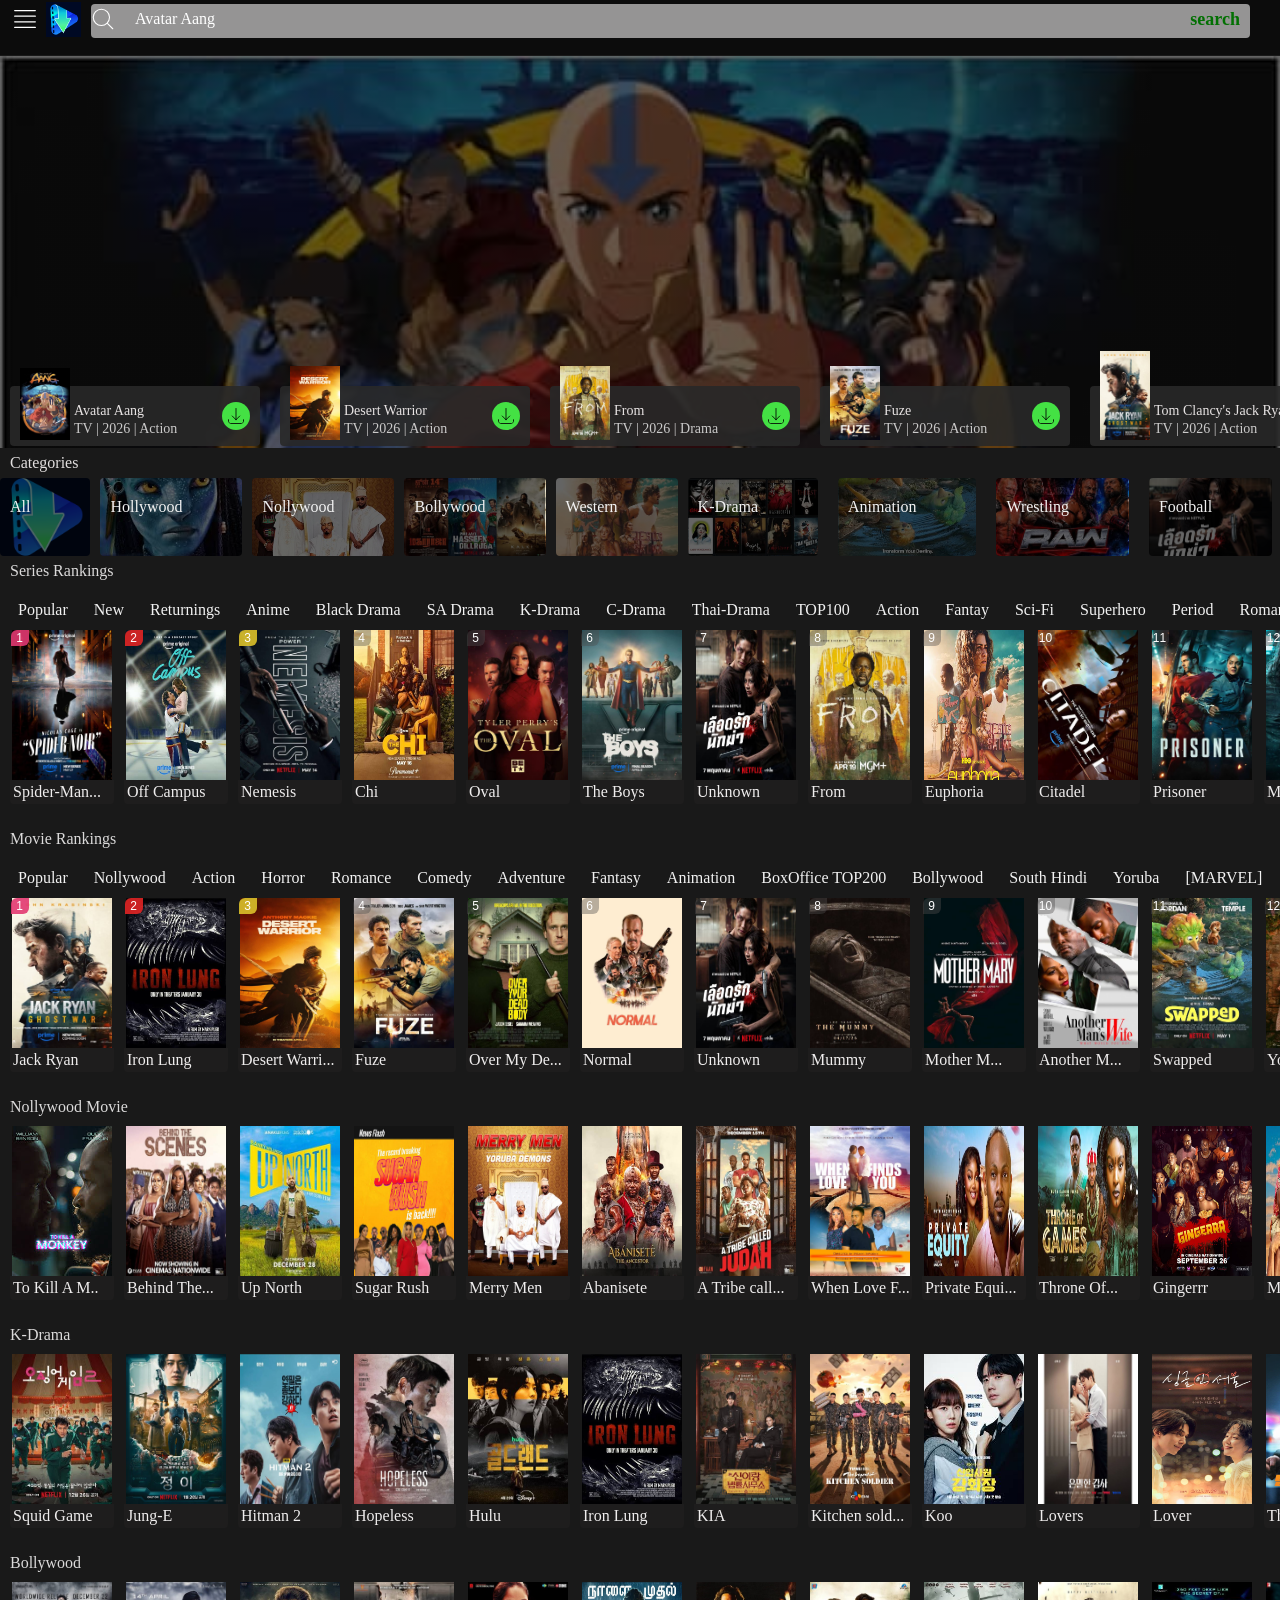
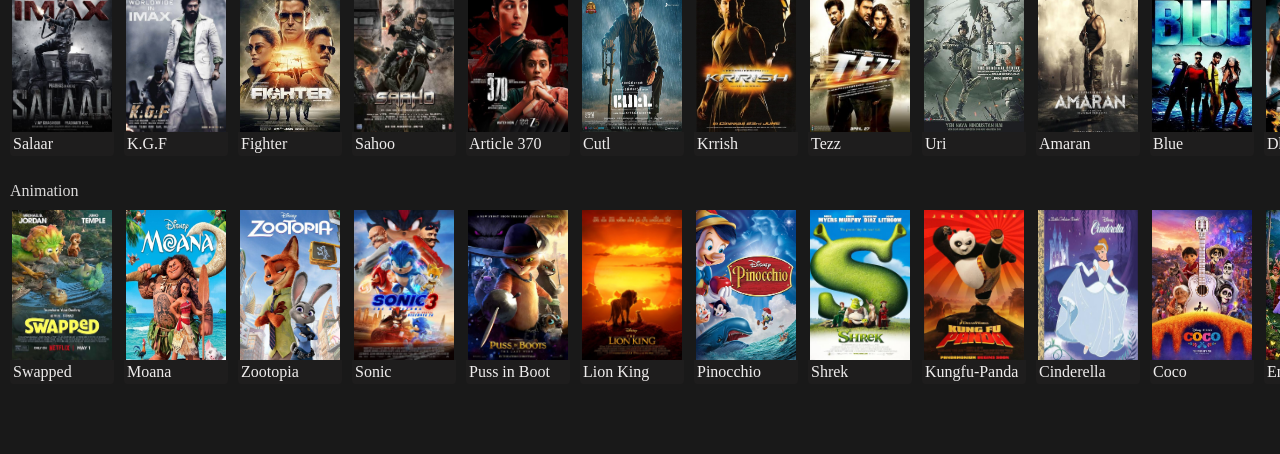
==== index.html @ c10848ed "Initial commit" ====
<!DOCTYPE html>
<html>
  <head>
    <title>Movie Box</title>

    <link rel="stylesheet" href="Styles/series.css">
    <link rel="stylesheet" href="Styles/categories.css">
    <link rel="stylesheet" href="Styles/header.css">
  </head>

  <body>

    <header  class="display-movie js-header">

       <div class="position">
            <div class="search-section">
              <svg xmlns="http://www.w3.org/2000/svg" fill="none" viewBox="0 0 24 24" width="30" stroke="white" class="js-navbar nav-icon">
                <path stroke-linecap="round" stroke-linejoin="round" d="M3.75 5.25h16.5m-16.5 4.5h16.5m-16.5 4.5h16.5m-16.5 4.5h16.5" />
             </svg>

            <img src="main-img/460x0w.png" class="search-section__img">
            <input type="text" class="search-section__input">
            <svg xmlns="http://www.w3.org/2000/svg" fill="none" viewBox="0 0 24 24" stroke="currentColor" class="search-section__svg">
              <path stroke-linecap="round" stroke-linejoin="round" d="m21 21-5.197-5.197m0 0A7.5 7.5 0 1 0 5.196 5.196a7.5 7.5 0 0 0 10.607 10.607Z" />
            </svg>
            <p class="search-section__movie-name js-movie-name">Avatar Aang</p>
            <p class="search-section__search">search</p>
            </div>

       </div>

       <div class="movie-container js-movie-container"></div>
    

    </header>

    <nav class="js-nav">
      <div class="nav-english-div">
        <svg xmlns="http://www.w3.org/2000/svg" fill="none" viewBox="0 0 24 24" width="30" stroke="white">
          <path stroke-linecap="round" stroke-linejoin="round" d="M12 21a9.004 9.004 0 0 0 8.716-6.747M12 21a9.004 9.004 0 0 1-8.716-6.747M12 21c2.485 0 4.5-4.03 4.5-9S14.485 3 12 3m0 18c-2.485 0-4.5-4.03-4.5-9S9.515 3 12 3m0 0a8.997 8.997 0 0 1 7.843 4.582M12 3a8.997 8.997 0 0 0-7.843 4.582m15.686 0A11.953 11.953 0 0 1 12 10.5c-2.998 0-5.74-1.1-7.843-2.918m15.686 0A8.959 8.959 0 0 1 21 12c0 .778-.099 1.533-.284 2.253m0 0A17.919 17.919 0 0 1 12 16.5c-3.162 0-6.133-.815-8.716-2.247m0 0A9.015 9.015 0 0 1 3 12c0-1.605.42-3.113 1.157-4.418" />
        </svg>
        <p class="nav-english">ENGLISH</p>

        <div class="select">&#x25BC</div>

        <select>
          <option value="en">English</option>
          <option value="fre">French</option>
          <option value="spa">Spanish</option>
          <option value="arab">عربي</option>
        </select>

      </div>

      <a href="index.html">
        <div>
        <svg xmlns="http://www.w3.org/2000/svg" fill="none" viewBox="0 0 24 24" width="30" stroke="white">
          <path stroke-linecap="round" stroke-linejoin="round" d="m2.25 12 8.954-8.955c.44-.439 1.152-.439 1.591 0L21.75 12M4.5 9.75v10.125c0 .621.504 1.125 1.125 1.125H9.75v-4.875c0-.621.504-1.125 1.125-1.125h2.25c.621 0 1.125.504 1.125 1.125V21h4.125c.621 0 1.125-.504 1.125-1.125V9.75M8.25 21h8.25" />
        </svg>
        <p class="nav-text">Home</p>
      </div>
      </a>

      <div>
        <svg xmlns="http://www.w3.org/2000/svg" fill="none" viewBox="0 0 24 24" width="30" stroke="white">
          <path stroke-linecap="round" stroke-linejoin="round" d="M12 6.042A8.967 8.967 0 0 0 6 3.75c-1.052 0-2.062.18-3 .512v14.25A8.987 8.987 0 0 1 6 18c2.305 0 4.408.867 6 2.292m0-14.25a8.966 8.966 0 0 1 6-2.292c1.052 0 2.062.18 3 .512v14.25A8.987 8.987 0 0 0 18 18a8.967 8.967 0 0 0-6 2.292m0-14.25v14.25" />
        </svg>
        <p class="nav-text">NovelHub</p>
      </div>

      <a href="download.html">
        <div>
        <svg xmlns="http://www.w3.org/2000/svg" fill="none" viewBox="0 0 24 24" width="30" stroke="white">
          <path stroke-linecap="round" stroke-linejoin="round" d="m9 13.5 3 3m0 0 3-3m-3 3v-6m1.06-4.19-2.12-2.12a1.5 1.5 0 0 0-1.061-.44H4.5A2.25 2.25 0 0 0 2.25 6v12a2.25 2.25 0 0 0 2.25 2.25h15A2.25 2.25 0 0 0 21.75 18V9a2.25 2.25 0 0 0-2.25-2.25h-5.379a1.5 1.5 0 0 1-1.06-.44Z" />
        </svg>
        <p class="nav-text">Downloads</p>
      </div>
      </a>

      <a href="me.html">
        <div>
        <svg xmlns="http://www.w3.org/2000/svg" fill="none" viewBox="0 0 24 24" width="30" stroke="white">
          <path stroke-linecap="round" stroke-linejoin="round" d="M15.75 6a3.75 3.75 0 1 1-7.5 0 3.75 3.75 0 0 1 7.5 0ZM4.501 20.118a7.5 7.5 0 0 1 14.998 0A17.933 17.933 0 0 1 12 21.75c-2.676 0-5.216-.584-7.499-1.632Z" />
        </svg>
        <p class="nav-text">Me</p>
      </div>

      </a>
      
    </nav>

    <main class="js-main">  
      <section>

        <div class="category">Categories</div>
        <div class="categories-section">
          <div class="categories-section-all">All</div>
          <div class="categories-section-holly">Hollywood</div>
          <div class="categories-section-nolly">Nollywood</div>
          <div class="categories-section-bolly">Bollywood</div>
          <div class="categories-section-western">Western</div>
          <div class="categories-section-k-drama">K-Drama</div>
          <div class="categories-section-animation">Animation</div>
          <div class="categories-section-wrestling">Wrestling</div>
          <div class="categories-section-football">Football</div>
        </div>

      </section>

      <section>

        <div class="series">Series Rankings</div>

        <div class="series-section">
          <div class="series-section-popular">Popular</div>
          <div>New</div>
          <div>Returnings</div>
          <div>Anime</div>
          <div>Black Drama</div>
          <div>SA Drama</div>
          <div>K-Drama</div>
          <div>C-Drama</div>
          <div>Thai-Drama</div>
          <div>TOP100</div>
          <div>Action</div>
          <div>Fantay</div>
          <div>Sci-Fi</div>
          <div>Superhero</div>
          <div>Period</div>
          <div>Romance</div>
          <div>Comedy</div>
          <div>Teen Romance</div>
          <div>Teen Fantasy</div>
          <div>Cop Drama</div>
          <div>Medical Drama</div>
        </div>

        <div class="ranking-list">
          <div class="ranking">
            <img src="main-img/spide-noir.jpg" alt="">
            <p>Spider-Man...</p>
            <button class="ranking-btn-1">1</button>
          </div>

          <div class="ranking">
            <img src="main-img/offcampus.jpg" alt="">
            <p>Off Campus</p>
            <button class="ranking-btn-2">2</button>
          </div>

          <div class="ranking">
            <img src="main-img/nemesis.jpg" alt="">
            <p>Nemesis</p>
            <button class="ranking-btn-3">3</button>
          </div>

          <div class="ranking">
            <img src="main-img/chi.jpg" alt="">
            <p>Chi</p>
            <button class="ranking-btn">4</button>
          </div>

          <div class="ranking">
            <img src="main-img/oval.jpg" alt="">
            <p>Oval</p>
            <button class="ranking-btn">5</button>
          </div>

          <div class="ranking">
            <img src="main-img/theboys.jpg" alt="">
            <p>The Boys</p>
            <button class="ranking-btn">6</button>
          </div>

          <div class="ranking">
            <img src="main-img/unknown.jpg" alt="">
            <p>Unknown</p>
            <button class="ranking-btn">7</button>
          </div>

          <div class="ranking">
            <img src="main-img/from.jpg" alt="">
            <p>From</p>
            <button class="ranking-btn">8</button>
          </div>

          <div class="ranking">
            <img src="main-img/euphoria.jpg" alt="">
            <p>Euphoria</p>
            <button class="ranking-btn">9</button>
          </div>

          <div class="ranking">
            <img src="main-img/citadel.jpg" alt="">
            <p>Citadel</p>
            <button class="ranking-btn">10</button>
          </div>

          <div class="ranking">
            <img src="main-img/prisoner.jpg" alt="">
            <p>Prisoner</p>
            <button class="ranking-btn">11</button>
          </div>

          <div class="ranking">
            <img src="main-img/mia.jpg" alt="">
            <p>M.I.A</p>
            <button class="ranking-btn">12</button>
          </div>

          <div class="ranking">
            <img src="main-img/manonfire.jpg" alt="">
            <p>Man On Fire</p>
            <button class="ranking-btn">13</button>
          </div>

          <div class="ranking">
            <img src="main-img/divorcesister.jpg" alt="">
            <p>Divorce S...</p>
            <button class="ranking-btn">14</button>
          </div>

          <div class="ranking">
            <img src="main-img/beautyinblack.jpg" alt="">
            <p>Beauty In...</p>
            <button class="ranking-btn">15</button>
          </div>

          <div class="ranking">
            <img src="main-img/criminalminds.jpg" alt="">
            <p>Criminal...</p>
            <button class="ranking-btn">16</button>
          </div>

          <div class="ranking">
            <img src="main-img/war-machine.jpg" alt="">
            <p>War Machine</p>
            <button class="ranking-btn">17</button>
          </div>

          <div class="ranking">
            <img src="main-img/berlin.jpg" alt="">
            <p>Berlin</p>
            <button class="ranking-btn">18</button>
          </div>

          <div class="ranking">
            <img src="main-img/hijack.jpg" alt="">
            <p>Hijack</p>
            <button class="ranking-btn">19</button>
          </div>

          <div class="ranking">
            <img src="main-img/avatar.jpg" alt="">
            <p>Avatar</p>
            <button class="ranking-btn">20</button>
          </div>

        </div>

      </section>

      <section>

        <div class="series">Movie Rankings</div>

        <div class="series-section">
          <div class="series-section-popular">Popular</div>
          <div>Nollywood</div>
          <div>Action</div>
          <div>Horror</div>
          <div>Romance</div>
          <div>Comedy</div>
          <div>Adventure</div>
          <div>Fantasy</div>
          <div>Animation</div>
          <div>BoxOffice TOP200</div>
          <div>Bollywood</div>
          <div>South Hindi</div>
          <div>Yoruba</div>
          <div>[MARVEL]</div>
          <div>[DC]</div>
          <div>Romance</div>
          <div>[Pixar]</div>
          <div>[Disney]</div>
          <div>[Illumination]</div>
          <div>[Dreamworks]</div>
          <div>T2</div>
        </div>

        <div class="ranking-list">
          <div class="ranking">
            <img src="main-img/jackryan.jpg" alt="">
            <p>Jack Ryan</p>
            <button class="ranking-btn-1">1</button>
          </div>

          <div class="ranking">
            <img src="main-img/iron-lung.jpg" alt="">
            <p>Iron Lung</p>
            <button class="ranking-btn-2">2</button>
          </div>

          <div class="ranking">
            <img src="main-img/desertwarrior.jpg" alt="">
            <p>Desert Warri...</p>
            <button class="ranking-btn-3">3</button>
          </div>

          <div class="ranking">
            <img src="main-img/fuze.jpg" alt="">
            <p>Fuze</p>
            <button class="ranking-btn">4</button>
          </div>

          <div class="ranking">
            <img src="main-img/overmydeadbody.jpg" alt="">
            <p>Over My De...</p>
            <button class="ranking-btn">5</button>
          </div>

          <div class="ranking">
            <img src="main-img/normal.jpg" alt="">
            <p>Normal</p>
            <button class="ranking-btn">6</button>
          </div>

          <div class="ranking">
            <img src="main-img/unknown.jpg" alt="">
            <p>Unknown</p>
            <button class="ranking-btn">7</button>
          </div>

          <div class="ranking">
            <img src="main-img/themum.jpg" alt="">
            <p>Mummy</p>
            <button class="ranking-btn">8</button>
          </div>

          <div class="ranking">
            <img src="main-img/mother-mary.jpg" alt="">
            <p>Mother M...</p>
            <button class="ranking-btn">9</button>
          </div>

          <div class="ranking">
            <img src="main-img/another-mans-wife.jpg" alt="">
            <p>Another M...</p>
            <button class="ranking-btn">10</button>
          </div>

          <div class="ranking">
            <img src="main-img/swapped.jpg" alt="">
            <p>Swapped</p>
            <button class="ranking-btn">11</button>
          </div>

          <div class="ranking">
            <img src="main-img/you-me.jpg" alt="">
            <p>You,Me &...</p>
            <button class="ranking-btn">12</button>
          </div>

          <div class="ranking">
            <img src="main-img/unknown.jpg" alt="">
            <p>Unknown</p>
            <button class="ranking-btn">13</button>
          </div>

          <div class="ranking">
            <img src="main-img/theywillkillyou.jpg" alt="">
            <p>They Will...</p>
            <button class="ranking-btn">14</button>
          </div>

          <div class="ranking">
            <img src="main-img/avatar.jpg" alt="">
            <p>Avatar Aang</p>
            <button class="ranking-btn">15</button>
          </div>

          <div class="ranking">
            <img src="main-img/brotherunderfire.jpg" alt="">
            <p>Brother Un...</p>
            <button class="ranking-btn">16</button>
          </div>

          <div class="ranking">
            <img src="main-img/berlin.jpg" alt="">
            <p>Berlin</p>
            <button class="ranking-btn">17</button>
          </div>

          <div class="ranking">
            <img src="main-img/fastx.jpg" alt="">
            <p>Fast-X</p>
            <button class="ranking-btn">18</button>
          </div>

          <div class="ranking">
            <img src="main-img/hijack.jpg" alt="">
            <p>Hijack</p>
            <button class="ranking-btn">19</button>
          </div>

          <div class="ranking">
            <img src="main-img/war-machine.jpg" alt="">
            <p>War Machine</p>
            <button class="ranking-btn">20</button>
          </div>

        </div>

      </section>

      <section>

        <div class="series">Nollywood Movie</div>

        <div class="ranking-list">
          <div class="ranking">
            <img src="main-img/tokillamonkey.jpg" alt="">
            <p>To Kill A M..</p>
          </div>

          <div class="ranking">
            <img src="main-img/behindthescene.jpg" alt="">
            <p>Behind The...</p>
          </div>
        

          <div class="ranking">
            <img src="main-img/upnorth.jpg" alt="">
            <p>Up North</p>
          </div>

          <div class="ranking">
            <img src="main-img/sugarrush.jpg" alt="">
            <p>Sugar Rush</p>
          </div>

          <div class="ranking">
            <img src="main-img/merrymen.jpg" alt="">
            <p>Merry Men</p>
          </div>

          <div class="ranking">
            <img src="main-img/abanisete.jpg" alt="">
            <p>Abanisete</p>
          </div>

          <div class="ranking">
            <img src="main-img/judah.jpg" alt="">
            <p>A Tribe call...</p>
          </div>

          <div class="ranking">
            <img src="main-img/when-love.jpg" alt="">
            <p>When Love F...</p>
          </div>

          <div class="ranking">
            <img src="main-img/privateequity.jpg" alt="">
            <p>Private Equi...</p>
          </div>

          <div class="ranking">
            <img src="main-img/throneofgame.jpg" alt="">
            <p>Throne Of...</p>
          </div>

          <div class="ranking">
            <img src="main-img/gingerrr.jpg" alt="">
            <p>Gingerrr</p>
          </div>

          <div class="ranking">
            <img src="main-img/myinheritance.jpg" alt="">
            <p>My Inherita...</p>
          </div>

          <div class="ranking">
            <img src="main-img/chritmasinmiami.jpg" alt="">
            <p>Chritmas In...</p>
          </div>


        </div>

      </section>

      <section>

        <div class="series">K-Drama</div>

        <div class="ranking-list">
          <div class="ranking">
            <img src="main-img/squidgame.jpg" alt="">
            <p>Squid Game</p>
          </div>

          <div class="ranking">
            <img src="main-img/jung-e.jpg" alt="">
            <p>Jung-E</p>
          </div>

          <div class="ranking">
            <img src="main-img/hitman2.jpg" alt="">
            <p>Hitman 2</p>
          </div>

          <div class="ranking">
            <img src="main-img/hopeless.jpg" alt="">
            <p>Hopeless</p>
          </div>

          <div class="ranking">
            <img src="main-img/hulu.jpg" alt="">
            <p>Hulu</p>
          </div>

          <div class="ranking">
            <img src="main-img/iron-lung.jpg" alt="">
            <p>Iron Lung</p>
          </div>

          <div class="ranking">
            <img src="main-img/kia.jpg" alt="">
            <p>KIA</p>
          </div>

          <div class="ranking">
            <img src="main-img/kitcheensoldier.jpg" alt="">
            <p>Kitchen sold...</p>
          </div>

          <div class="ranking">
            <img src="main-img/koo.jpg" alt="">
            <p>Koo</p>
          </div>

          <div class="ranking">
            <img src="main-img/lovers.jpg" alt="">
            <p>Lovers</p>
          </div>

          <div class="ranking">
            <img src="main-img/love.jpg" alt="">
            <p>Lover</p>
          </div>

          <div class="ranking">
            <img src="main-img/the-roundup.jpg" alt="">
            <p>The Round...</p>
          </div>

          <div class="ranking">
            <img src="main-img/the-wild.jpg" alt="">
            <p>The Wild</p>
          </div>


        </div>

      </section>

      <section>

        <div class="series">Bollywood</div>

        <div class="ranking-list">
          <div class="ranking">
            <img src="main-img/salaar.jpg" alt="">
            <p>Salaar</p>
          </div>

          <div class="ranking">
            <img src="main-img/kgf.jpg" alt="">
            <p>K.G.F</p>
          </div>

          <div class="ranking">
            <img src="main-img/fighter.jpg" alt="">
            <p>Fighter</p>
          </div>

          <div class="ranking">
            <img src="main-img/sahoo.jpg" alt="">
            <p>Sahoo</p>
          </div>

          <div class="ranking">
            <img src="main-img/article370.jpg" alt="">
            <p>Article 370</p>
          </div>

          <div class="ranking">
            <img src="main-img/cutl.jpg" alt="">
            <p>Cutl</p>
          </div>

          <div class="ranking">
            <img src="main-img/krrish.jpg" alt="">
            <p>Krrish</p>
          </div>

          <div class="ranking">
            <img src="main-img/tezz.jpg" alt="">
            <p>Tezz</p>
          </div>

          <div class="ranking">
            <img src="main-img/uri.jpg" alt="">
            <p>Uri</p>
          </div>

          <div class="ranking">
            <img src="main-img/amaran.jpg" alt="">
            <p>Amaran</p>
          </div>

          <div class="ranking">
            <img src="main-img/blue.jpg" alt="">
            <p>Blue</p>
          </div>

          <div class="ranking">
            <img src="main-img/dhoom.jpg" alt="">
            <p>Dhoom</p>
          </div>

          <div class="ranking">
            <img src="main-img/bigil.jpg" alt="">
            <p>Bigil</p>
          </div>

        </div>

      </section>

      <section>

        <div class="series">Animation</div>

        <div class="ranking-list">
          <div class="ranking">
            <img src="main-img/swapped.jpg" alt="">
            <p>Swapped</p>
          </div>

          <div class="ranking">
            <img src="main-img/moana.jpg" alt="">
            <p>Moana</p>
          </div>

          <div class="ranking">
            <img src="main-img/zootopia.jpg" alt="">
            <p>Zootopia</p>
          </div>

          <div class="ranking">
            <img src="main-img/sonic.jpg" alt="">
            <p>Sonic</p>
          </div>

          <div class="ranking">
            <img src="main-img/pussinboot.jpg" alt="">
            <p>Puss in Boot</p>
          </div>

          <div class="ranking">
            <img src="main-img/lionking.jpg" alt="">
            <p>Lion King</p>
          </div>

          <div class="ranking">
            <img src="main-img/pinochio.jpg" alt="">
            <p>Pinocchio</p>
          </div>

          <div class="ranking">
            <img src="main-img/shrek.jpg" alt="">
            <p>Shrek</p>
          </div>

          <div class="ranking">
            <img src="main-img/kungfu-panda.jpg" alt="">
            <p>Kungfu-Panda</p>
          </div>

          <div class="ranking">
            <img src="main-img/cinderela.jpg" alt="">
            <p>Cinderella</p>
          </div>

          <div class="ranking">
            <img src="main-img/coco.jpg" alt="">
            <p>Coco</p>
          </div>

          <div class="ranking">
            <img src="main-img/encanto.jpg" alt="">
            <p>Encanto</p>
          </div>

          <div class="ranking">
            <img src="main-img/nezha.jpg" alt="">
            <p>Nezha</p>
          </div>

        </div>

      </section>


      <div  class="nav">
    

        <a href="index.html">
          <div>
        <svg xmlns="http://www.w3.org/2000/svg" fill="none" viewBox="0 0 24 24" width="30" stroke="white">
          <path stroke-linecap="round" stroke-linejoin="round" d="m2.25 12 8.954-8.955c.44-.439 1.152-.439 1.591 0L21.75 12M4.5 9.75v10.125c0 .621.504 1.125 1.125 1.125H9.75v-4.875c0-.621.504-1.125 1.125-1.125h2.25c.621 0 1.125.504 1.125 1.125V21h4.125c.621 0 1.125-.504 1.125-1.125V9.75M8.25 21h8.25" />
        </svg>
        <p class="nav-text">Home</p>
        </div>
        </a>

        <div>
        <svg xmlns="http://www.w3.org/2000/svg" fill="none" viewBox="0 0 24 24" width="30" stroke="white">
          <path stroke-linecap="round" stroke-linejoin="round" d="M12 6.042A8.967 8.967 0 0 0 6 3.75c-1.052 0-2.062.18-3 .512v14.25A8.987 8.987 0 0 1 6 18c2.305 0 4.408.867 6 2.292m0-14.25a8.966 8.966 0 0 1 6-2.292c1.052 0 2.062.18 3 .512v14.25A8.987 8.987 0 0 0 18 18a8.967 8.967 0 0 0-6 2.292m0-14.25v14.25" />
        </svg>
        <p class="nav-text">NovelHub</p>
        </div>

        <a href="download.html">
          <div>
        <svg xmlns="http://www.w3.org/2000/svg" fill="none" viewBox="0 0 24 24" width="30" stroke="white">
          <path stroke-linecap="round" stroke-linejoin="round" d="m9 13.5 3 3m0 0 3-3m-3 3v-6m1.06-4.19-2.12-2.12a1.5 1.5 0 0 0-1.061-.44H4.5A2.25 2.25 0 0 0 2.25 6v12a2.25 2.25 0 0 0 2.25 2.25h15A2.25 2.25 0 0 0 21.75 18V9a2.25 2.25 0 0 0-2.25-2.25h-5.379a1.5 1.5 0 0 1-1.06-.44Z" />
        </svg>
        <p class="nav-text">Downloads</p>
        </div>
        </a>

        <a class="a" href="me.html">
          <div>
        <svg xmlns="http://www.w3.org/2000/svg" fill="none" viewBox="0 0 24 24" width="30" stroke="white">
          <path stroke-linecap="round" stroke-linejoin="round" d="M15.75 6a3.75 3.75 0 1 1-7.5 0 3.75 3.75 0 0 1 7.5 0ZM4.501 20.118a7.5 7.5 0 0 1 14.998 0A17.933 17.933 0 0 1 12 21.75c-2.676 0-5.216-.584-7.499-1.632Z" />
        </svg>
        <p class="nav-text">Me</p>
        </div>
        </a>

      </div>



    </main>

    <script type="module" src="index.js"></script>
  </body>

</html>
---- Styles/series.css ----
.series {
  margin-top: 6px;
  margin-bottom: 10px;
  margin-left: 10px;

  color: rgb(219, 218, 218);
}


.series-section {
  display: flex;
  gap: 10px;

  align-items: center;
  justify-content: start;

  margin-left: 10px;

  overflow-x: auto;
  white-space: nowrap;
  scrollbar-width: none;

  height: 40px;

  color: rgb(242, 242, 242);
  

 
}

.series-section div {
  padding: 8px 8px;
  border-radius: 15px;
  cursor: pointer;

  display: flex;
  align-items: center;
  justify-content: start;
  
}

.series-section div:hover {
  background-color: rgba(109, 107, 107, 0.3);
}




.ranking-list {
  display: flex;

  overflow-x: auto;
  white-space: nowrap;
  scrollbar-width: none;
}

.ranking {
  margin-left: 10px;
  margin-bottom: 10px;
  color: rgb(239, 237, 237);


  position: relative;
}

.ranking img {
  width: 100px;
  margin-left: 2px;
  height: 150px;
  cursor: pointer;

  
}

.ranking p {
  background-color: rgb(30, 29, 29);
  width: 98px;
  margin-top: -4px;
  padding: 3px;
  border-bottom-left-radius: 4px;
  border-bottom-right-radius: 4px;
  margin-bottom: 10px;
  cursor: pointer;

  text-overflow: ellipsis;

}

.ranking-btn,
.ranking-btn-1,
.ranking-btn-2,
.ranking-btn-3 {
  background-color: rgba(80, 78, 78, 0.4);
  color: white;
  width: 18px;

  font-size: 12px;


  border-bottom-right-radius: 6px;
  border-top-left-radius: 6px;
  border: none;

  position: absolute;

  top: 0;
  left: 0.5px;
  
  display: flex;
  align-items: center;
  justify-content: center;
}

.ranking-btn-1 {
   background-color: rgba(226, 57, 113, 0.9);
}

.ranking-btn-2 {
  background-color: rgba(225, 37, 37, 0.9);
}

.ranking-btn-3 {
  background-color: rgba(219, 193, 42, 0.9);
}
---- Styles/categories.css ----
.category {
  margin-top: 6px;
  margin-left: 10px;

  color: rgb(226, 223, 223);
}

.categories-section {
  display: flex;
  gap: 10px;

  align-items: center;
  justify-content: start;

  overflow-x: auto;
  white-space: nowrap;
  scrollbar-width: none;

  margin-top: 6px;
  
  color: rgb(242, 242, 242);
}

.categories-section div {
  
  padding-top: 20px;
  padding-bottom: 40px;
  padding-left: 10px;
  padding-right: 60px;

  border-radius: 4px;
   cursor: pointer;

  
  
}


.categories-section-all {
 background-image: linear-gradient(rgba(0, 0, 0, 0.6), rgba(0, 0, 0, 0.6)), url(../main-img/460x0w.png);

  background-size: cover;
  background-position: center;
 
}

.categories-section-holly {
  background-image: linear-gradient(rgba(0, 0, 0, 0.6), rgba(0, 0, 0, 0.6)), url(../main-img/avatar-wayofwater.jpg);

  background-size: cover;
  background-position: center;
}

.categories-section-nolly {
  background-image: linear-gradient(rgba(0, 0, 0, 0.6), rgba(0, 0, 0, 0.6)), url(../main-img/merrymen.jpg);

  background-size: cover;
  background-position: right;
}

.categories-section-bolly {
  background-image: linear-gradient(rgba(0, 0, 0, 0.6), rgba(0, 0, 0, 0.6)), url(../main-img/bollywood.jpg);

  background-size: cover;
  background-position: right;
}

.categories-section-western {
  background-image: linear-gradient(rgba(0, 0, 0, 0.6), rgba(0, 0, 0, 0.6)), url(../main-img/euphoria.jpg);

  background-size: cover;
  background-position: right;
}

.categories-section-k-drama {
  background-image: linear-gradient(rgba(0, 0, 0, 0.6), rgba(0, 0, 0, 0.6)), url(../main-img/k-drama.jpg);

  background-size: cover;
  background-position: right;

  margin-right: 10px;
}

.categories-section-football {
  background-image: linear-gradient(rgba(0, 0, 0, 0.6), rgba(0, 0, 0, 0.6)), url(../main-img/unknown.jpg);

  background-size: cover;
  background-position: right;

  margin-right: 10px;
}

.categories-section-animation {
  background-image: linear-gradient(rgba(0, 0, 0, 0.6), rgba(0, 0, 0, 0.6)), url(../main-img/swapped.jpg);

  background-size: cover;
  background-position: right;

  margin-right: 10px;
}

.categories-section-wrestling {
  background-image: linear-gradient(rgba(0, 0, 0, 0.6), rgba(0, 0, 0, 0.6)), url(../main-img/raw.jpg);

  background-size: cover;
  background-position: right;

  margin-right: 10px;
}
---- Styles/header.css ----
* {
  margin: 0;
}

body {
  width: 100vw;
  background-color: rgba(0, 0, 0, 0.9);
  
}

main {
  margin-bottom: 50PX;
}

.display-movie {
  background-image: linear-gradient(rgba(0, 0, 0, 0.6), rgba(0, 0, 0, 0.6)), url(../main-img/avatar-w.jpg);

  background-size: cover;
  background-position: top;
  background-repeat: no-repeat;
  

  margin-top: 56px;
 
  
  
}

.position {
  position: fixed;
  top: 0;
  
  z-index: 10;

  width: 100vw;
  height: 55px;

  background-color: rgba(0, 0, 0, 0.5);

  
}


.search-section {
  display: flex;
  align-items: center;
  justify-content: center;

  position: relative;
  
  margin-bottom: 15px;
  margin-left: 10px;
  margin-right: 30px;
}

.search-section__img {
  width: 35px;
  margin-left: 6px;
  
}

.search-section__svg {
  width: 26px;

  position: absolute;

  left: 80px;
  color: rgb(255, 255, 255);
  
}

.search-section__movie-name {

  position: absolute;

  left: 125px;
  color: white;
  
  
}

.search-section__input {
  height: 30px;
  margin-left: 10px;
  margin-top: 4px;

  padding-left: 72px;

  color: white;
  font-size: 16px;

  flex-grow: 1;

  background-color: rgba(165, 164, 164, 0.9);

  border: 1px solid transparent;
  border-radius: 4px;
}

.search-section__search {
  color: rgb(2, 112, 2);

  font-weight: bold;
  font-size: 18px;

  position: absolute;
  right: 10px;

  
}

nav {
  color: white;

  display: flex;
  flex-direction: column;

  background-color: rgb(32, 31, 31);
  width: 250px;

  position: fixed;

  top: 56px;

  display: none;

  z-index: 10;

}

.nav {
  color: white;

  display: flex;
  justify-content: space-between;
  align-items: center;
  

  background-color: rgb(32, 31, 31);
  width: 100vw;
  

  position: fixed;

  bottom: 0;

  

}

.nav div {
  display: flex;
  flex-direction: column;
  align-items: center;

  cursor: pointer;
  margin-left: 10px;
  margin-right: 30px;
}

nav div {
  display: flex;
  align-items: center;
  
  margin-top: 10px;
  margin-bottom: 10px;
  margin-left: 8px;
  margin-right: 8px;

  border-radius: 6px;

  height: 40px;
  cursor: pointer;

  
  padding-left: 20px;
  
}

nav select {
  opacity: 0;

  cursor: pointer;
  width: 15px;

  position: absolute;
  right: 10px;

  
}

.select {
  margin-left: 70px;
  
}

.select:hover {
  background-color: transparent;
}

.nav-english-div {
  border-bottom: 1px solid rgb(72, 71, 71);
  border-radius: 1px;
  padding-bottom: 10px;

  position: relative;
}



.nav-text,
.nav-english  {
  margin-left: 8px;
  margin-top: 5px;

}

.nav-english-div:hover {
  background-color: transparent;
}

nav div:hover {
  background-color: rgb(65, 63, 63);
}

a {
  color: inherit;
  text-decoration: none ;
}

.movie-type-section {
  display: flex;

  margin-left: 10px;

  overflow-x: auto;
  white-space: nowrap;
  scrollbar-width: none;

  color: rgb(206, 206, 207);
  
  gap: 20px;

  margin-bottom: 200px;
}

.movie-type-section p {
  cursor: pointer;
}

.movie-container {
  padding-top: 20px;
  padding-bottom: 2px;
  

  display: flex;
  overflow-x: auto;
  white-space: nowrap;
  scrollbar-width: none;

  padding-top: 330px;
  cursor: pointer;

  

  
}


.about-movie-section {
  display: flex;

  align-items: center;

  min-width: 250px;
  height: 60px;

  background-color: rgba(41, 40, 40, 0.9);
  border-radius: 4px;

  position: relative;
  margin-left: 10px;
  margin-right: 10px;
}

.about-movie-section__img {
  width: 50px;
  position: absolute;
  left: 10px;
  bottom: 2px;

}

.about-movie-section img {
  width: 100%;
}

.about-movie-section__name {
  padding-left: 64px;
  font-size: 14px;
  color: rgb(231, 227, 227);
  margin-top: 8px;

  width: 137px;
  overflow-x: auto;
  scrollbar-width: none;
  

}


.about-movie-section__name--info {
  margin-top: 2px;
  color: rgb(203, 202, 202);
}

.about-movie-section__download-icon {
  width: 20px;

  position: absolute;

  right: 10px;
  background-color: rgb(68, 225, 68);
  padding: 4px;
  border-radius: 50%;
}


@media (min-width: 550px) {

  .nav {
    display: none;
  }


}

@media (max-width: 550px) {

  .nav-icon {
    display: none;
  }


}
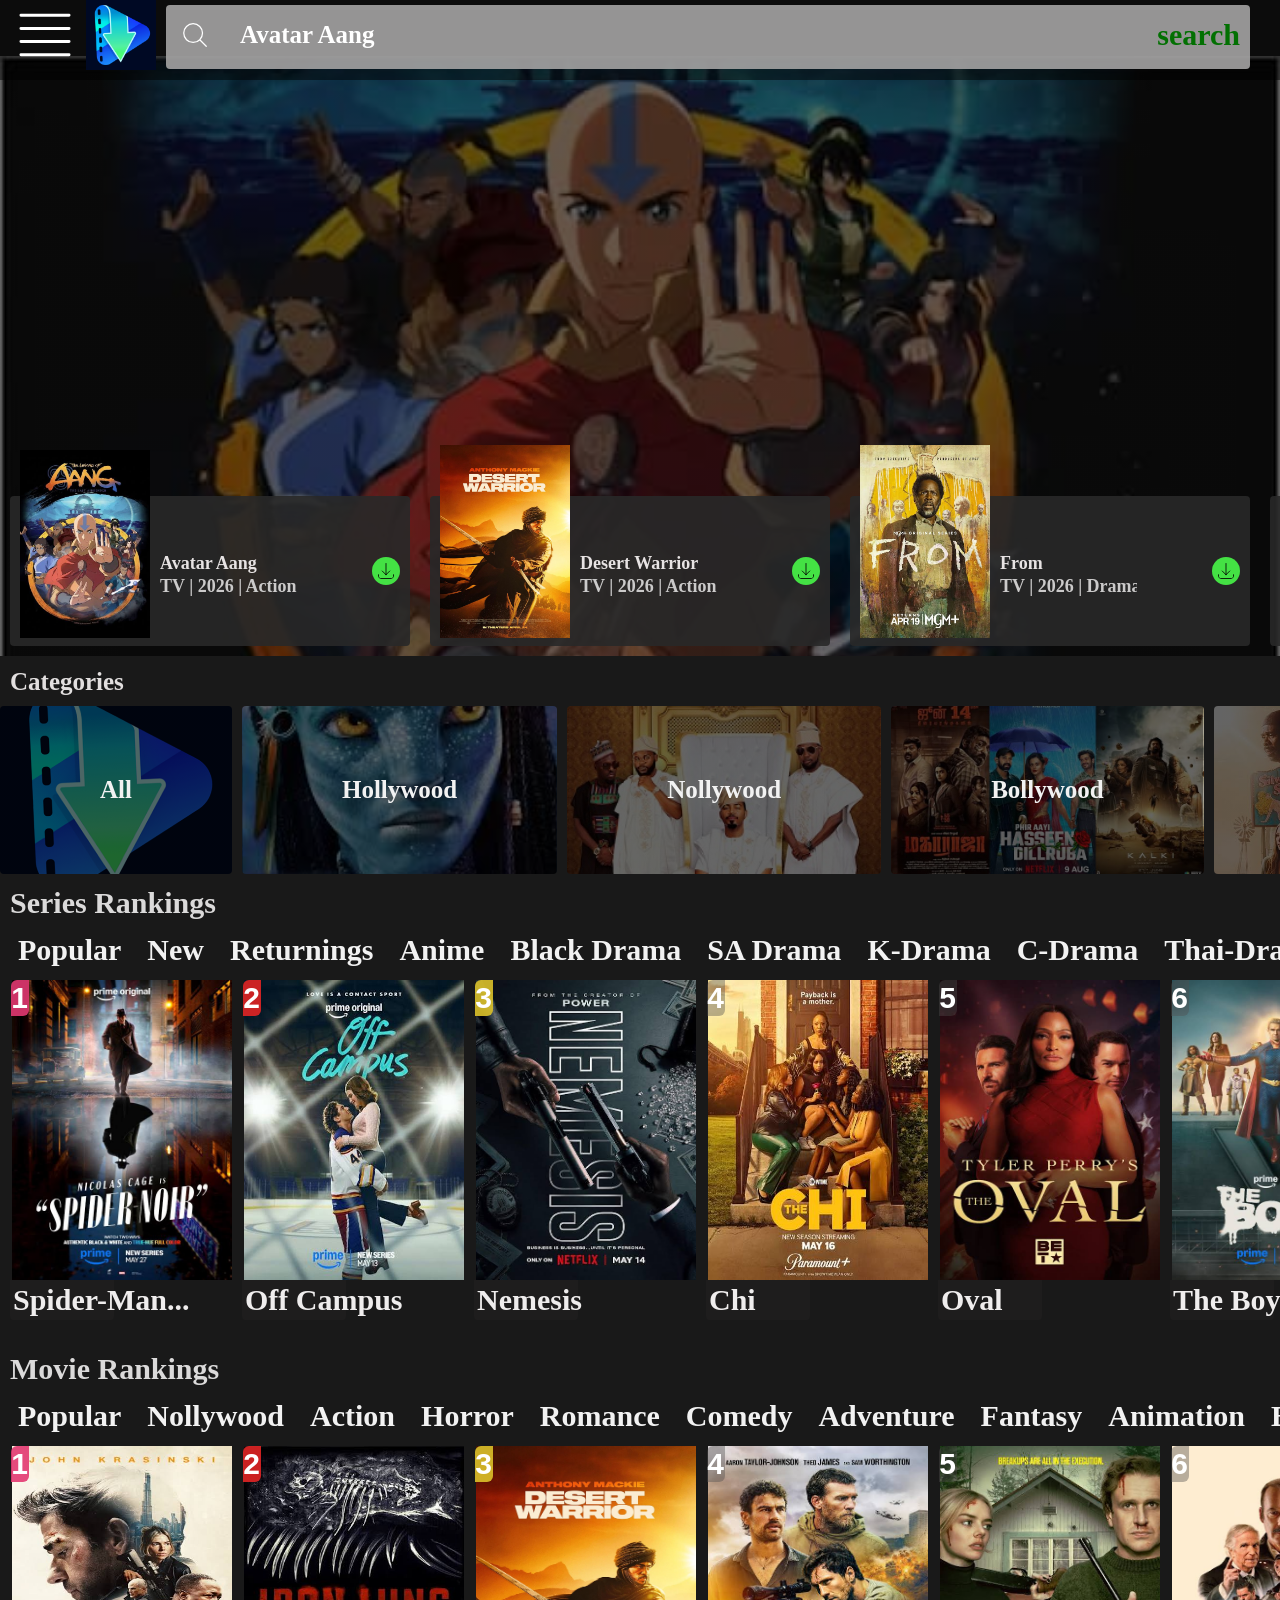
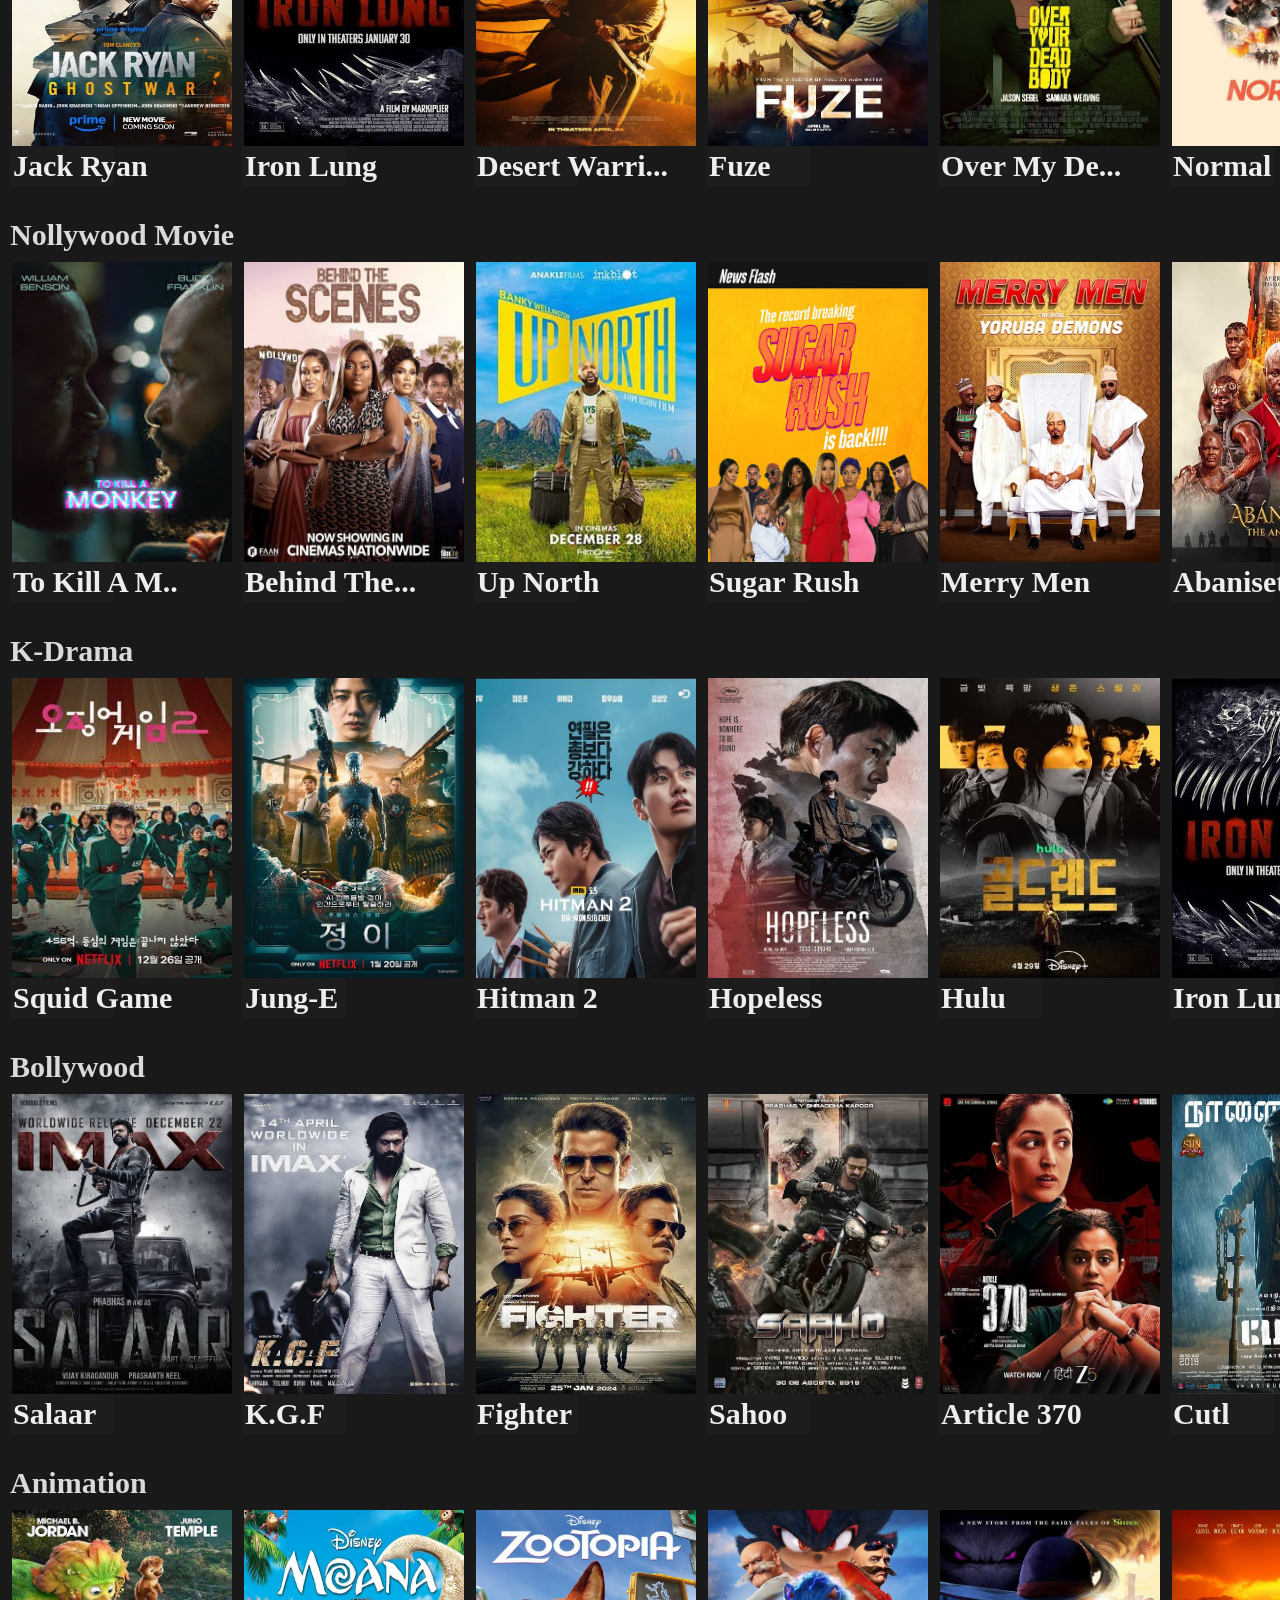
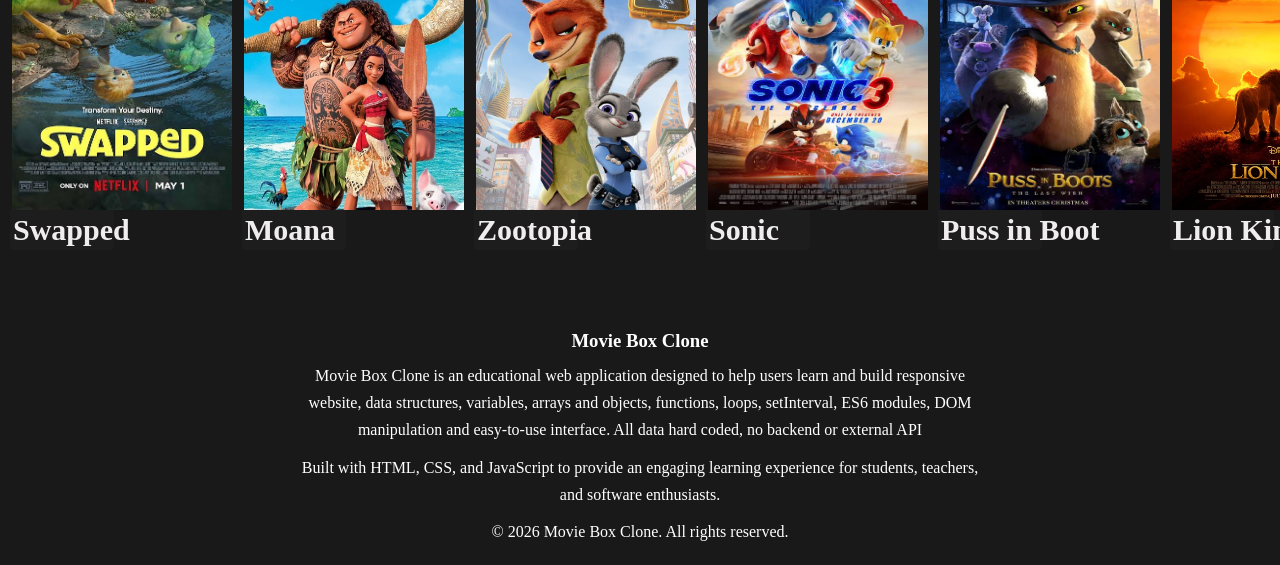
==== commit a969b2ef: "update code" ====
--- a/index.html
+++ b/index.html
@@ -756,6 +756,19 @@
 
     </main>
 
+    <footer>
+       <h3>Movie Box Clone</h3>
+       <p>
+        Movie Box Clone is an educational web application designed to help users learn and build responsive website, data structures, variables, arrays and objects, functions, loops, setInterval, ES6 modules, DOM manipulation and easy-to-use interface. All data  hard coded, no backend or external API
+       </p>
+       <p>
+        Built with HTML, CSS, and JavaScript to provide an engaging learning experience for students, teachers, and software enthusiasts.
+       </p>
+       <p>
+        &copy; 2026 Movie Box Clone. All rights reserved.
+       </p>
+     </footer>
+
     <script type="module" src="index.js"></script>
   </body>
 
--- a/Styles/series.css
+++ b/Styles/series.css
@@ -1,7 +1,10 @@
 .series {
-  margin-top: 6px;
+  margin-top: 12px;
   margin-bottom: 10px;
   margin-left: 10px;
+  font-size: 30px;
+  font-weight: bold;
+
 
   color: rgb(219, 218, 218);
 }
@@ -15,6 +18,7 @@
   justify-content: start;
 
   margin-left: 10px;
+  margin-bottom: 10px;
 
   overflow-x: auto;
   white-space: nowrap;
@@ -23,6 +27,8 @@
   height: 40px;
 
   color: rgb(242, 242, 242);
+  font-size: 30px;
+  font-weight: bold;
   
 
  
@@ -36,6 +42,7 @@
   display: flex;
   align-items: center;
   justify-content: start;
+  
   
 }
 
@@ -64,9 +71,9 @@
 }
 
 .ranking img {
-  width: 100px;
+  width: 220px;
   margin-left: 2px;
-  height: 150px;
+  height: 300px;
   cursor: pointer;
 
   
@@ -83,6 +90,8 @@
   cursor: pointer;
 
   text-overflow: ellipsis;
+  font-size: 30px;
+  font-weight: bold;
 
 }
 
@@ -94,7 +103,8 @@
   color: white;
   width: 18px;
 
-  font-size: 12px;
+  font-size: 30px;
+  font-weight: bold;
 
 
   border-bottom-right-radius: 6px;
--- a/Styles/categories.css
+++ b/Styles/categories.css
@@ -1,6 +1,8 @@
 .category {
-  margin-top: 6px;
+  margin-top: 12px;
   margin-left: 10px;
+  font-size: 25px;
+  font-weight: bold;
 
   color: rgb(226, 223, 223);
 }
@@ -16,20 +18,21 @@
   white-space: nowrap;
   scrollbar-width: none;
 
-  margin-top: 6px;
+  margin-top: 10px;
   
   color: rgb(242, 242, 242);
 }
 
 .categories-section div {
   
-  padding-top: 20px;
-  padding-bottom: 40px;
-  padding-left: 10px;
-  padding-right: 60px;
+  padding: 70px 100px;
+  
 
   border-radius: 4px;
-   cursor: pointer;
+  cursor: pointer;
+
+  font-size: 25px;
+  font-weight: bold;
 
   
   
@@ -108,3 +111,22 @@
   margin-right: 10px;
 }
 
+
+footer {
+  background-color: transparent;
+  color: white;
+  text-align: center;
+  padding: 10px 5px;
+  margin-top: 50px;
+}
+
+footer h3 {
+  margin-bottom: 10px;
+}
+
+footer p {
+  max-width: 700px;
+  margin: 0 auto 10px;
+  line-height: 1.7;
+
+}
--- a/Styles/header.css
+++ b/Styles/header.css
@@ -21,6 +21,10 @@
   
 
   margin-top: 56px;
+
+  height: 600px;
+  font-size: 25px;
+  font-weight: bold;
  
   
   
@@ -29,17 +33,23 @@
 .position {
   position: fixed;
   top: 0;
+  left: 0;
+  right: 0;
   
   z-index: 10;
 
   width: 100vw;
-  height: 55px;
+  height: 80px;
 
   background-color: rgba(0, 0, 0, 0.5);
 
   
-}
-
+  
+}
+
+.nav-icon {
+  width: 70px;
+}
 
 .search-section {
   display: flex;
@@ -54,17 +64,17 @@
 }
 
 .search-section__img {
-  width: 35px;
+  width: 70px;
   margin-left: 6px;
   
 }
 
 .search-section__svg {
-  width: 26px;
-
-  position: absolute;
-
-  left: 80px;
+  width: 30px;
+
+  position: absolute;
+
+  left: 170px;
   color: rgb(255, 255, 255);
   
 }
@@ -73,14 +83,14 @@
 
   position: absolute;
 
-  left: 125px;
+  left: 230px;
   color: white;
   
   
 }
 
 .search-section__input {
-  height: 30px;
+  height: 60px;
   margin-left: 10px;
   margin-top: 4px;
 
@@ -101,7 +111,7 @@
   color: rgb(2, 112, 2);
 
   font-weight: bold;
-  font-size: 18px;
+  font-size: 30px;
 
   position: absolute;
   right: 10px;
@@ -258,7 +268,7 @@
   white-space: nowrap;
   scrollbar-width: none;
 
-  padding-top: 330px;
+  padding-top: 440px;
   cursor: pointer;
 
   
@@ -272,8 +282,8 @@
 
   align-items: center;
 
-  min-width: 250px;
-  height: 60px;
+  min-width: 400px;
+  height: 150px;
 
   background-color: rgba(41, 40, 40, 0.9);
   border-radius: 4px;
@@ -281,10 +291,12 @@
   position: relative;
   margin-left: 10px;
   margin-right: 10px;
+
+  
 }
 
 .about-movie-section__img {
-  width: 50px;
+  width: 130px;
   position: absolute;
   left: 10px;
   bottom: 2px;
@@ -296,8 +308,8 @@
 }
 
 .about-movie-section__name {
-  padding-left: 64px;
-  font-size: 14px;
+  padding-left: 150px;
+  font-size: 18px;
   color: rgb(231, 227, 227);
   margin-top: 8px;
 
